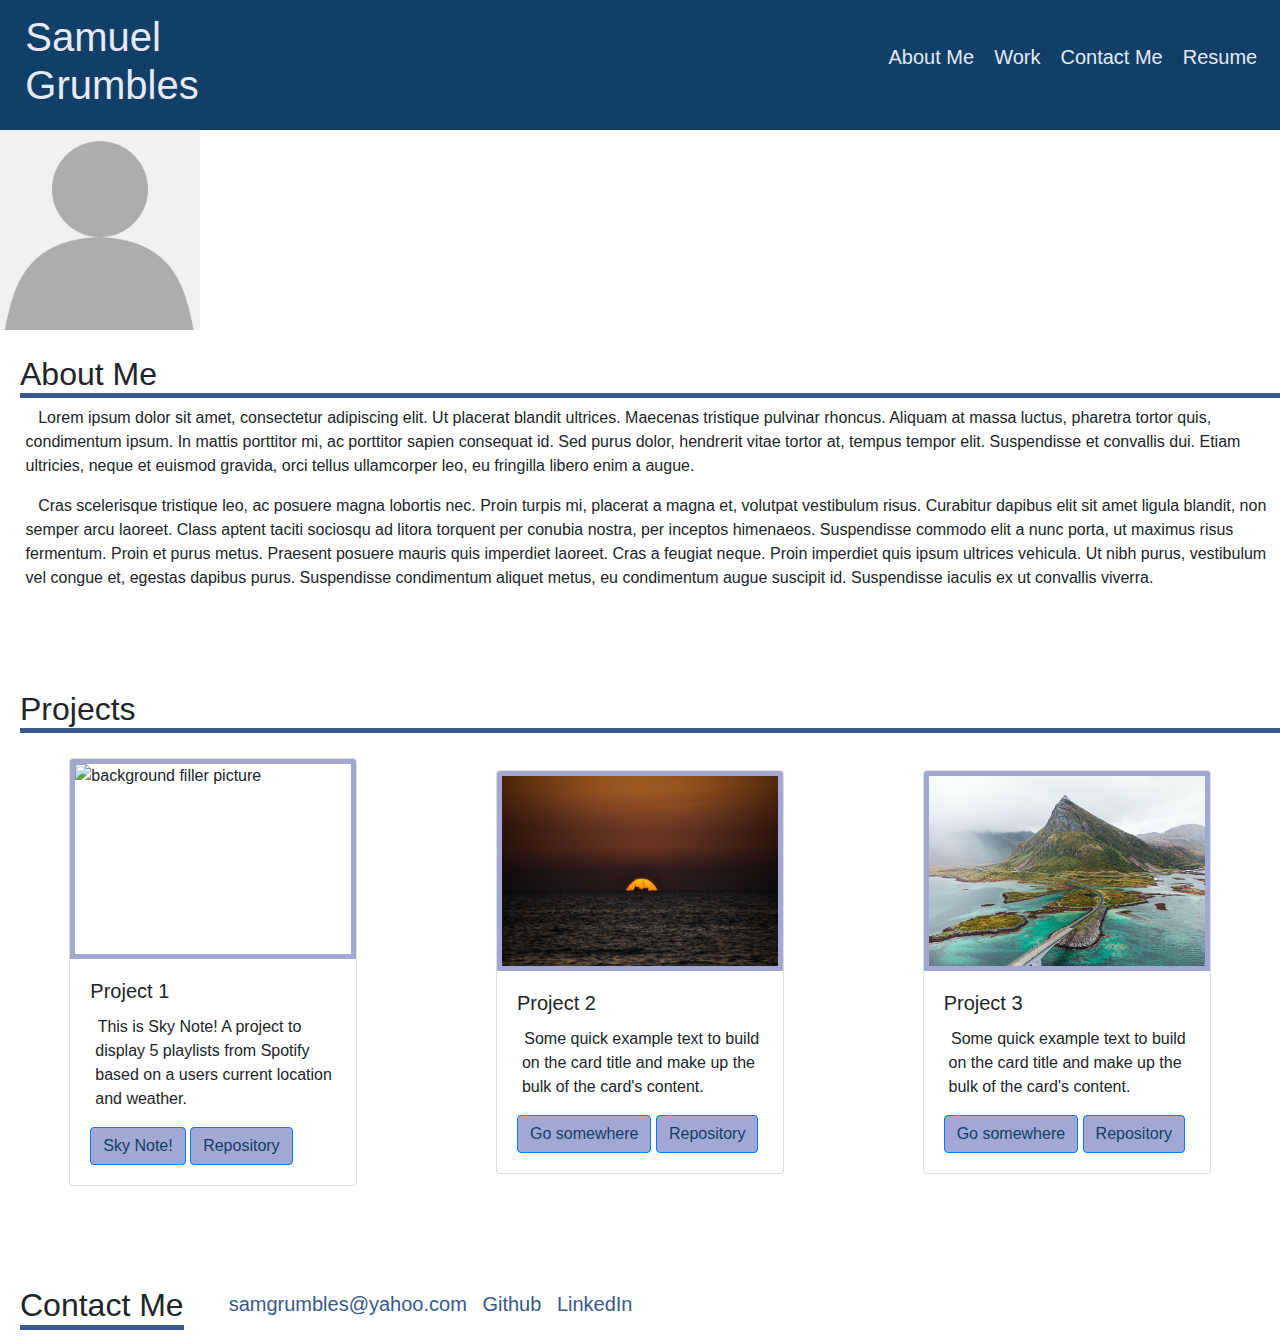
==== index.html @ 51832eec "updated files with content and styling" ====
<!DOCTYPE html>
<html lang="en">

<head>
    <title>Portfolio</title>
    <meta charset="UTF-8">
    <link rel="stylesheet" href="style.css">
    <link rel="stylesheet" href="https://cdnjs.cloudflare.com/ajax/libs/twitter-bootstrap/4.5.0/css/bootstrap.min.css">
</head>

<body>
    <section class="header">
        <h1>Samuel Grumbles</h1>
        <nav>
            <ul>
                <li>
                    <a href="#AboutMe"> About Me </a>
                </li>
                <li>
                    <a href="#work"> Work </a>
                </li>
                <li>
                    <a href="#contactme"> Contact Me </a>
                </li>
                <li>
                    <a href="#resume"> Resume </a>
                </li>
            </ul>
        </nav>
    </section>
    <section class="pfp">
        <img src="./assets/images/placeholder-person.jpeg" alt="profile picture" width="200px" height="200px"/>
    </section>
    <main>
        <section id="AboutMe">
            <h2>About Me</h2>
            <p>Lorem ipsum dolor sit amet, consectetur adipiscing elit. Ut placerat blandit ultrices. Maecenas tristique pulvinar rhoncus.
                 Aliquam at massa luctus, pharetra tortor quis, condimentum ipsum. In mattis porttitor mi, ac porttitor sapien consequat id.
                 Sed purus dolor, hendrerit vitae tortor at, tempus tempor elit. Suspendisse et convallis dui. Etiam ultricies, neque et 
                euismod gravida, orci tellus ullamcorper leo, eu fringilla libero enim a augue. </p>

            <p>Cras scelerisque tristique leo, ac posuere magna lobortis nec. Proin turpis mi, placerat a magna et, volutpat vestibulum risus. 
                Curabitur dapibus elit sit amet ligula blandit, non semper arcu laoreet. Class aptent taciti sociosqu ad litora torquent per 
                conubia nostra, per inceptos himenaeos. Suspendisse commodo elit a nunc porta, ut maximus risus fermentum. Proin et purus metus.
                Praesent posuere mauris quis imperdiet laoreet. Cras a feugiat neque. Proin imperdiet quis ipsum ultrices vehicula. Ut nibh purus, 
                vestibulum vel congue et, egestas dapibus purus. Suspendisse condimentum aliquet metus, eu condimentum augue suscipit id. Suspendisse 
                iaculis ex ut convallis viverra.</p>
        </section>
        <section id="projects">
            <h2> Projects </h2>
        </section>
        <section id="work">
              <div class="card" style="width: 18rem;">
                <img src="./assets/images/daniel-buhat-0-qYQwAUP2Y-unsplash.jpg" width="300" height="200" class="card-img-top" alt="background filler picture">
                <div class="card-body">
                  <h5 class="card-title">Project 1</h5>
                  <p class="card-text">This is Sky Note! A project to display 5 playlists from Spotify based on a users current location and weather.</p>
                  <a href="https://mach2258.github.io/Weather-music/" target="_blank" class="btn btn-primary">Sky Note!</a>
                  <a href="https://github.com/mach2258/Weather-music" target="_blank" class="btn btn-primary">Repository</a>
                </div>
              </div>
              <div class="card" style="width: 18rem;">
                <img src="./assets/images/thijs-scheper-A2E99-es8iU-unsplash.jpg" width="300" height="200" class="card-img-top" alt="...">
                <div class="card-body">
                  <h5 class="card-title">Project 2</h5>
                  <p class="card-text">Some quick example text to build on the card title and make up the bulk of the card's content.</p>
                  <a href="#" class="btn btn-primary">Go somewhere</a>
                  <a href="#" class="btn btn-primary">Repository</a>
                </div>
              </div>
              <div class="card" style="width: 18rem;">
                <img src="./assets/images/error-420-utD5ROksMno-unsplash.jpg" width="300" height="200" class="card-img-top" alt="...">
                <div class="card-body">
                  <h5 class="card-title">Project 3</h5>
                  <p class="card-text">Some quick example text to build on the card title and make up the bulk of the card's content.</p>
                  <a href="#" class="btn btn-primary">Go somewhere</a>
                  <a href="#" class="btn btn-primary">Repository</a>
                </div>
              </div>
        </section>
    </main>
    <footer>
        <section id="contactme">
            <h2>Contact Me</h2>
            <section>
                <ul>
                    <li>
                        <a href="mailto:samgrumbles@yahoo.com"> samgrumbles@yahoo.com </a>
                    </li>
                    <li>
                        <a href="https://github.com/GrumblesSam"> Github </a>
                    </li>
                    <li>
                        <a href="https://www.linkedin.com/in/samuel-grumbles-78575722a/"> LinkedIn </a>
                    </li>
                </ul>
            </section>
        </section>
    </footer>
</body>

</html>
---- style.css ----
:root{
    --bckgrd: #e7eaf6;
    --text: #a2a8d3;
    --headers: #38598b;
    --accent: #113f67;
}

*{
    font-family: 'Trebuchet MS', 'Lucida Sans Unicode', 'Lucida Grande', 'Lucida Sans', Arial, sans-serif;
    box-sizing: border-box;
}

body{
    background-color: var(--bckgrd);
    color: var(--headers);
    margin: 0;
    display: flex;
    flex-direction: column;
    justify-content: flex-start;
}

.header{
    background-color: var(--accent);
    color: var(--bckgrd);
    padding: 1%;
    align-items: center;
    display: flex;
    justify-content: flex-start;
    flex-direction: row;
}

.header nav{
    width: 100%;
    display: flex;
    justify-content: flex-end;
}

.header ul{
    display: flex;
    font-size: 20px;
    justify-content: flex-end;
    flex-wrap: wrap;
}

.header ul li{
    display: flex;
    padding: 0 10px;
}

.header ul li:hover{
    background-color: var(--bckgrd);
}

.header a{
    color: var(--bckgrd);
}

.header a:hover{
    color: var(--headers);
}

h1{
    position: relative;
    margin-left: 1%;
    justify-content: flex-start;
    width: 20%;
}

a{
    text-decoration: none;
}

ul{
    list-style: none;
}

ul li{
    display: inline-block;
}

.pfp{
    height: 200px;
    margin: 0;
    margin-bottom: 25px;
    background-image: url(./assets/images/IMG_6868.JPG);
    background-size: cover;
    background-position: center;
    display: flex;
    justify-content: flex-start;
}

h2{
    border-bottom: 5px solid var(--headers);
    margin-left: 20px;
}

main{
    display: flex;
    flex-wrap: wrap;
    flex-direction: row;
    align-items: center;
}

main p{
    text-indent: 1%;
    margin-left: 2%;
}

#projects{
    margin-top: 100px;
    margin-bottom: 25px;
}

#work{
    display: flex;
    flex-wrap: wrap;
    justify-content: space-around;
    align-items: center;
    margin-bottom: 100px;
}

#work a{
    color: var(--accent);
    background-color: var(--text);
}

#work img{
    border: 5px solid var(--text);
}

#contactme{
    text-align: center;
    display: flex;
    align-items: center;
}

#contactme ul{
    font-size: 20px;
}

#contactme ul li{
    padding: 0 5px;
}

#contactme a{
    color: var(--headers);
}
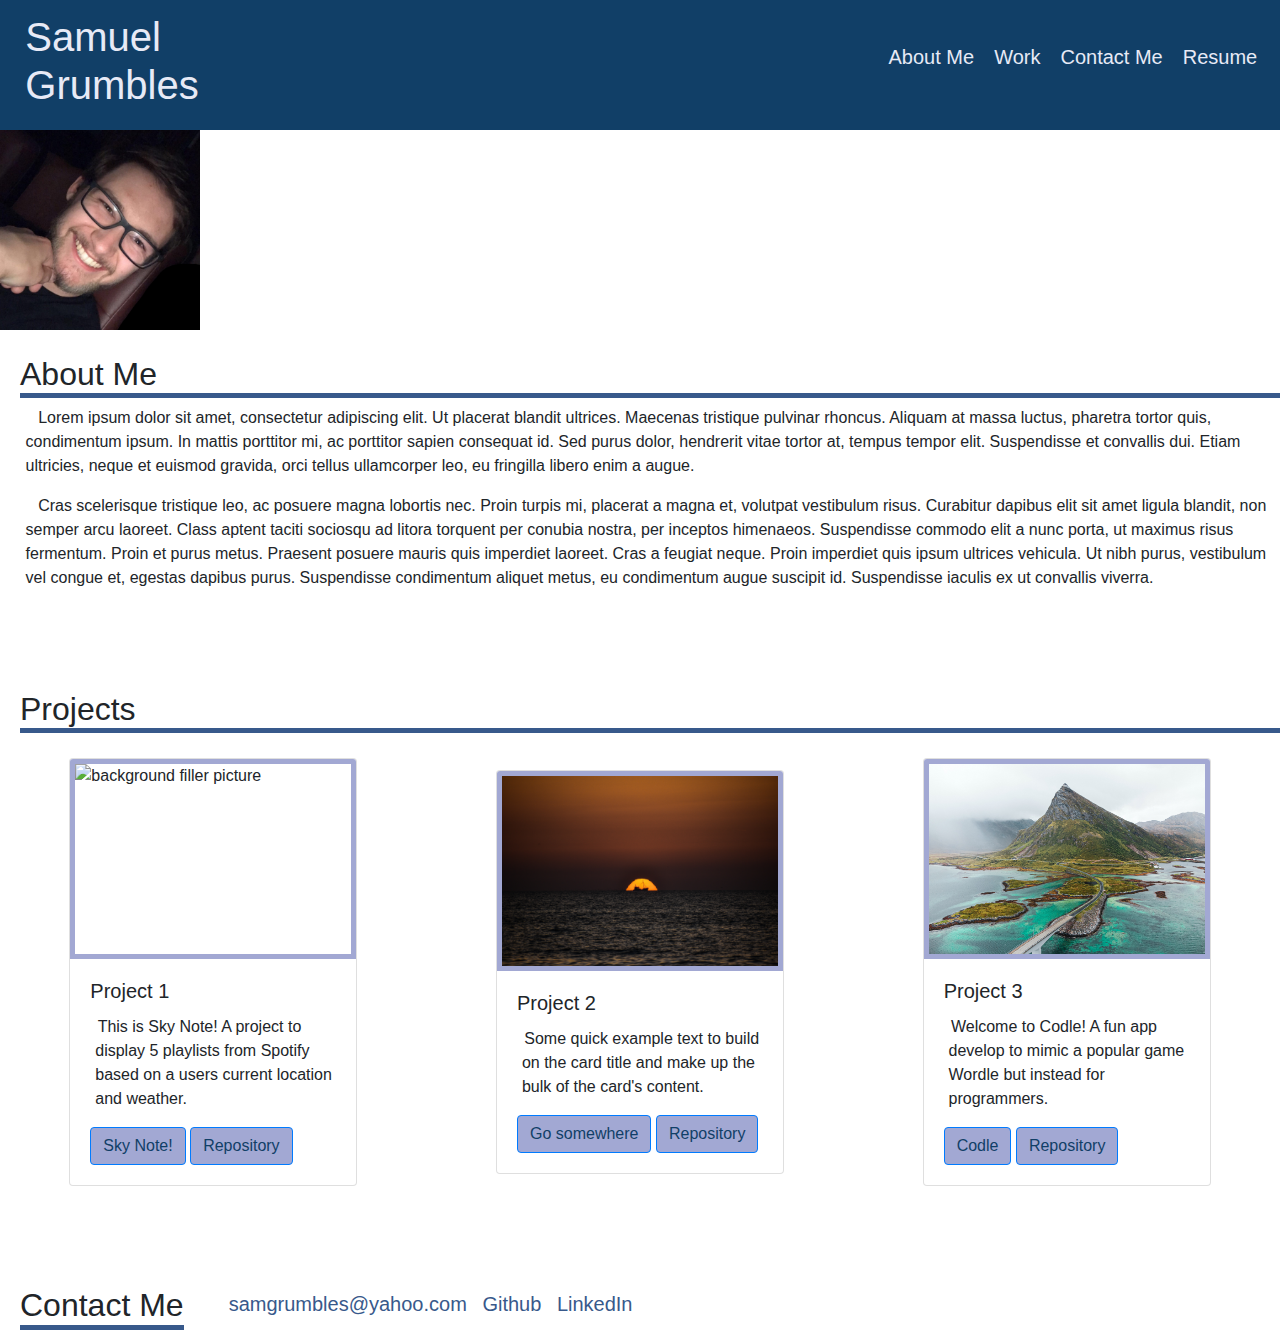
==== commit 379d2ef5: "updated links and pfp" ====
--- a/index.html
+++ b/index.html
@@ -29,7 +29,7 @@
         </nav>
     </section>
     <section class="pfp">
-        <img src="./assets/images/placeholder-person.jpeg" alt="profile picture" width="200px" height="200px"/>
+        <img src="./assets/images/IMG_0316.JPG" alt="profile picture" width="200px" height="200px"/>
     </section>
     <main>
         <section id="AboutMe">
@@ -64,17 +64,17 @@
                 <div class="card-body">
                   <h5 class="card-title">Project 2</h5>
                   <p class="card-text">Some quick example text to build on the card title and make up the bulk of the card's content.</p>
-                  <a href="#" class="btn btn-primary">Go somewhere</a>
-                  <a href="#" class="btn btn-primary">Repository</a>
+                  <a href="#" target="_blank" class="btn btn-primary">Go somewhere</a>
+                  <a href="https://github.com/GrumblesSam/SMAAK-Poker_2.0" target="_blank" class="btn btn-primary">Repository</a>
                 </div>
               </div>
               <div class="card" style="width: 18rem;">
                 <img src="./assets/images/error-420-utD5ROksMno-unsplash.jpg" width="300" height="200" class="card-img-top" alt="...">
                 <div class="card-body">
                   <h5 class="card-title">Project 3</h5>
-                  <p class="card-text">Some quick example text to build on the card title and make up the bulk of the card's content.</p>
-                  <a href="#" class="btn btn-primary">Go somewhere</a>
-                  <a href="#" class="btn btn-primary">Repository</a>
+                  <p class="card-text">Welcome to Codle! A fun app develop to mimic a popular game Wordle but instead for programmers.</p>
+                  <a href="https://codle-jsear.herokuapp.com" target="_blank" class="btn btn-primary">Codle</a>
+                  <a href="https://github.com/jacef790/Codle" target="_blank" class="btn btn-primary">Repository</a>
                 </div>
               </div>
         </section>
@@ -88,10 +88,10 @@
                         <a href="mailto:samgrumbles@yahoo.com"> samgrumbles@yahoo.com </a>
                     </li>
                     <li>
-                        <a href="https://github.com/GrumblesSam"> Github </a>
+                        <a href="https://github.com/GrumblesSam" target="_blank"> Github </a>
                     </li>
                     <li>
-                        <a href="https://www.linkedin.com/in/samuel-grumbles-78575722a/"> LinkedIn </a>
+                        <a href="https://www.linkedin.com/in/samuel-grumbles-78575722a/" target="_blank"> LinkedIn </a>
                     </li>
                 </ul>
             </section>
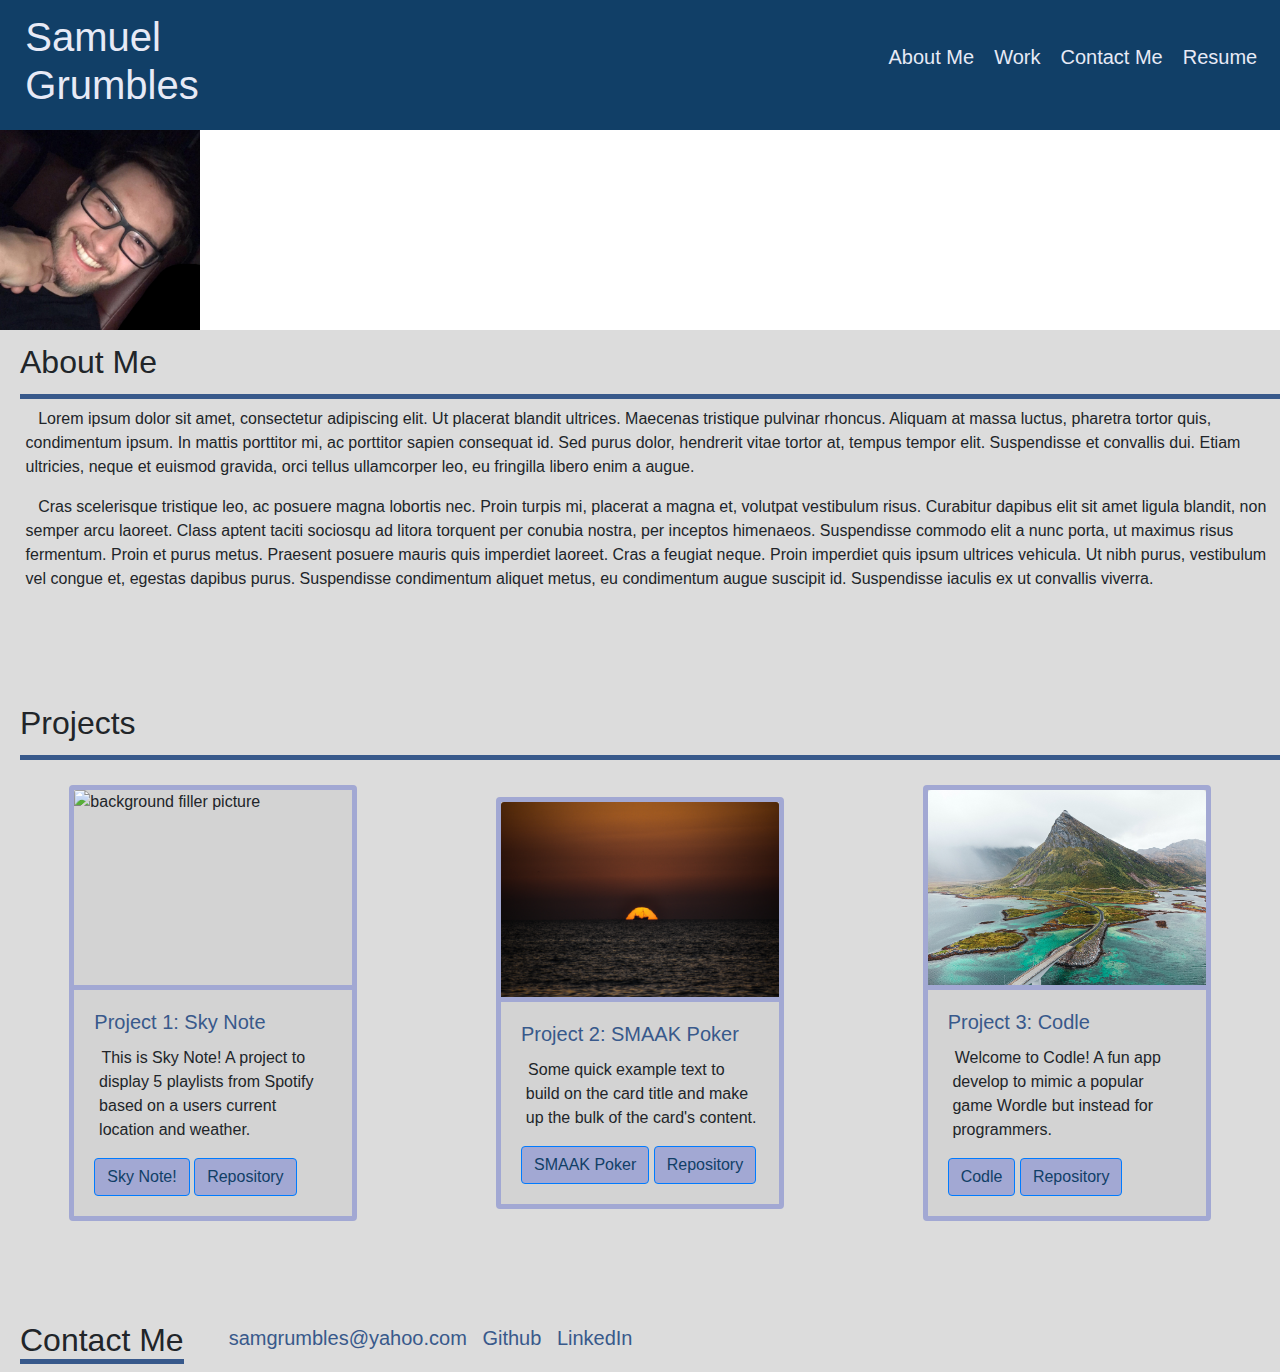
==== commit 2a08352c: "added styling and creating resume page" ====
--- a/index.html
+++ b/index.html
@@ -23,7 +23,7 @@
                     <a href="#contactme"> Contact Me </a>
                 </li>
                 <li>
-                    <a href="#resume"> Resume </a>
+                    <a href="./resume.html"> Resume </a>
                 </li>
             </ul>
         </nav>
@@ -53,7 +53,7 @@
               <div class="card" style="width: 18rem;">
                 <img src="./assets/images/daniel-buhat-0-qYQwAUP2Y-unsplash.jpg" width="300" height="200" class="card-img-top" alt="background filler picture">
                 <div class="card-body">
-                  <h5 class="card-title">Project 1</h5>
+                  <h5 class="card-title">Project 1: Sky Note</h5>
                   <p class="card-text">This is Sky Note! A project to display 5 playlists from Spotify based on a users current location and weather.</p>
                   <a href="https://mach2258.github.io/Weather-music/" target="_blank" class="btn btn-primary">Sky Note!</a>
                   <a href="https://github.com/mach2258/Weather-music" target="_blank" class="btn btn-primary">Repository</a>
@@ -62,16 +62,16 @@
               <div class="card" style="width: 18rem;">
                 <img src="./assets/images/thijs-scheper-A2E99-es8iU-unsplash.jpg" width="300" height="200" class="card-img-top" alt="...">
                 <div class="card-body">
-                  <h5 class="card-title">Project 2</h5>
+                  <h5 class="card-title">Project 2: SMAAK Poker</h5>
                   <p class="card-text">Some quick example text to build on the card title and make up the bulk of the card's content.</p>
-                  <a href="#" target="_blank" class="btn btn-primary">Go somewhere</a>
+                  <a href="https://quiet-sierra-54598.herokuapp.com" target="_blank" class="btn btn-primary">SMAAK Poker</a>
                   <a href="https://github.com/GrumblesSam/SMAAK-Poker_2.0" target="_blank" class="btn btn-primary">Repository</a>
                 </div>
               </div>
               <div class="card" style="width: 18rem;">
                 <img src="./assets/images/error-420-utD5ROksMno-unsplash.jpg" width="300" height="200" class="card-img-top" alt="...">
                 <div class="card-body">
-                  <h5 class="card-title">Project 3</h5>
+                  <h5 class="card-title">Project 3: Codle</h5>
                   <p class="card-text">Welcome to Codle! A fun app develop to mimic a popular game Wordle but instead for programmers.</p>
                   <a href="https://codle-jsear.herokuapp.com" target="_blank" class="btn btn-primary">Codle</a>
                   <a href="https://github.com/jacef790/Codle" target="_blank" class="btn btn-primary">Repository</a>
--- a/style.css
+++ b/style.css
@@ -3,6 +3,8 @@
     --text: #a2a8d3;
     --headers: #38598b;
     --accent: #113f67;
+    --bckgrd2: #dcdcdc;
+    --card: #d3d3d3;
 }
 
 *{
@@ -81,7 +83,6 @@
 .pfp{
     height: 200px;
     margin: 0;
-    margin-bottom: 25px;
     background-image: url(./assets/images/IMG_6868.JPG);
     background-size: cover;
     background-position: center;
@@ -99,6 +100,7 @@
     flex-wrap: wrap;
     flex-direction: row;
     align-items: center;
+    background-color: var(--bckgrd2);
 }
 
 main p{
@@ -106,9 +108,17 @@
     margin-left: 2%;
 }
 
+#AboutMe h2{
+    line-height: 200%;
+}
+
 #projects{
     margin-top: 100px;
     margin-bottom: 25px;
+}
+
+#projects h2{
+    line-height: 200%;
 }
 
 #work{
@@ -124,11 +134,25 @@
     background-color: var(--text);
 }
 
+#work a:hover{
+    background-color: var(--bckgrd);
+}
+
 #work img{
+    border-bottom: 5px solid var(--text);
+}
+
+#work .card{
     border: 5px solid var(--text);
+    background-color: var(--card);
+}
+
+#work h5{
+    color: var(--headers);
 }
 
 #contactme{
+    background-color: var(--bckgrd2);
     text-align: center;
     display: flex;
     align-items: center;
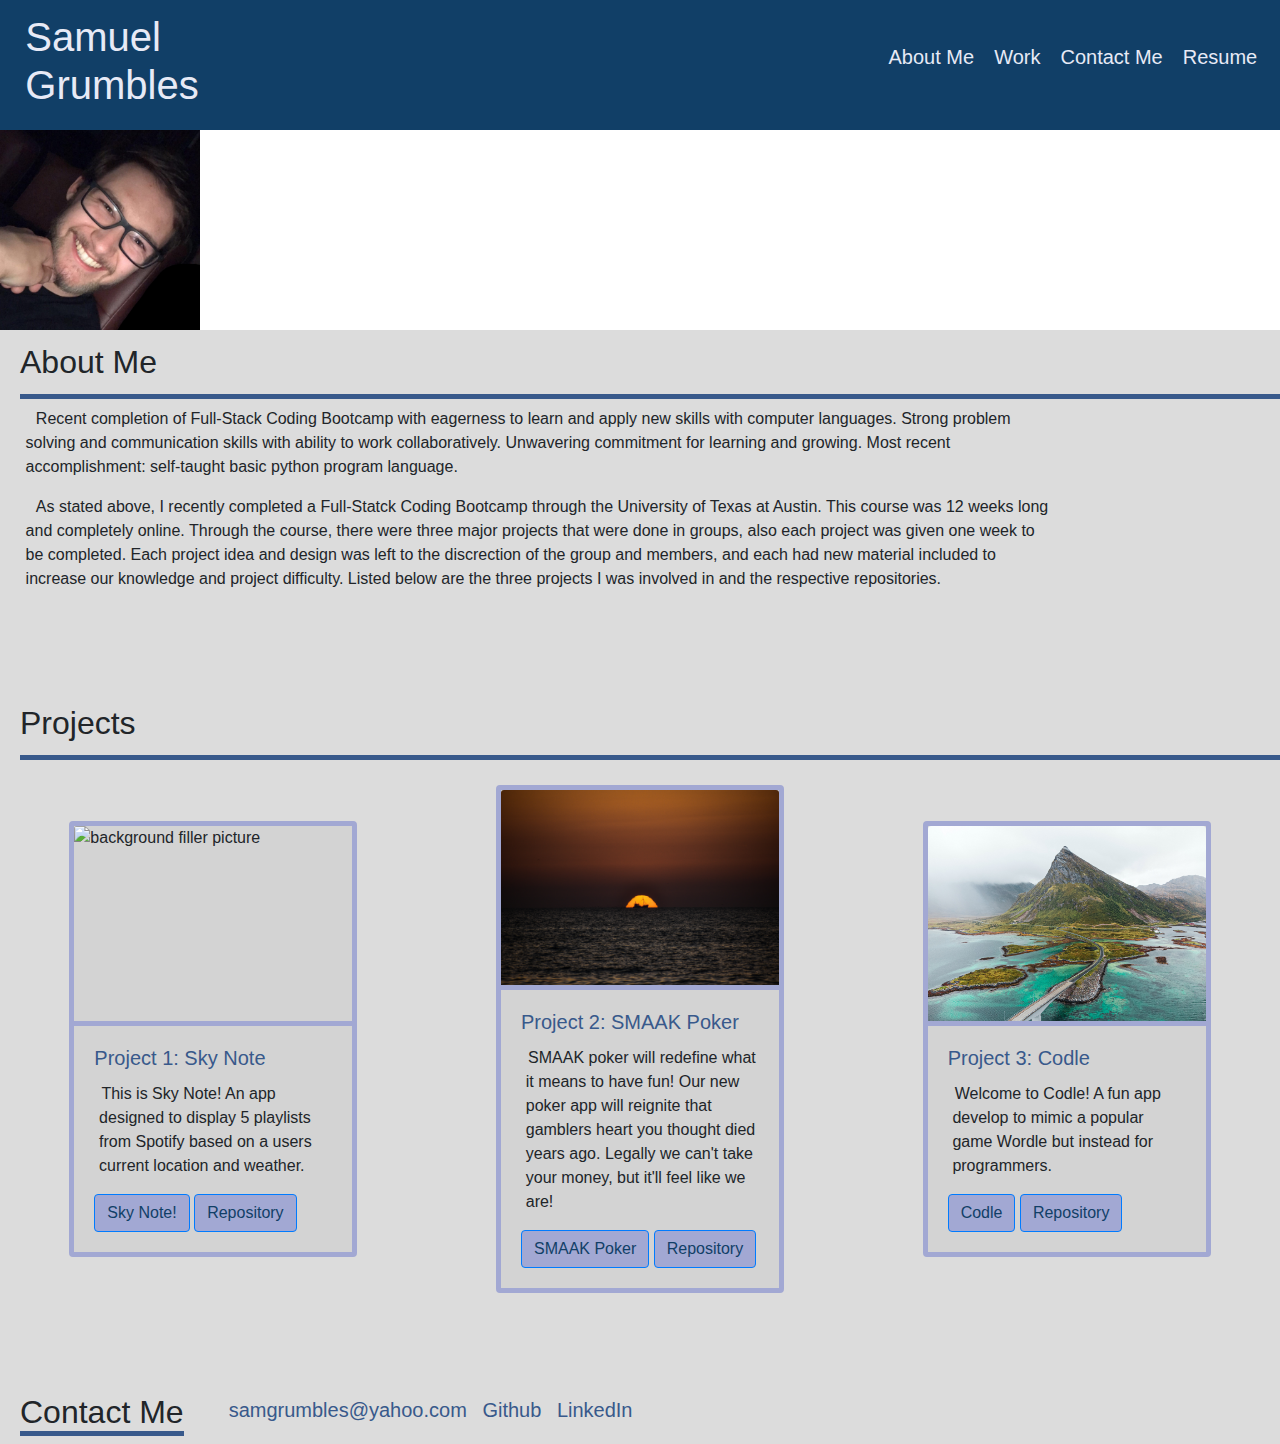
==== commit a685b424: "adjusted file structure" ====
--- a/index.html
+++ b/index.html
@@ -4,7 +4,7 @@
 <head>
     <title>Portfolio</title>
     <meta charset="UTF-8">
-    <link rel="stylesheet" href="style.css">
+    <link rel="stylesheet" href="./assets/css/style.css">
     <link rel="stylesheet" href="https://cdnjs.cloudflare.com/ajax/libs/twitter-bootstrap/4.5.0/css/bootstrap.min.css">
 </head>
 
@@ -34,17 +34,16 @@
     <main>
         <section id="AboutMe">
             <h2>About Me</h2>
-            <p>Lorem ipsum dolor sit amet, consectetur adipiscing elit. Ut placerat blandit ultrices. Maecenas tristique pulvinar rhoncus.
-                 Aliquam at massa luctus, pharetra tortor quis, condimentum ipsum. In mattis porttitor mi, ac porttitor sapien consequat id.
-                 Sed purus dolor, hendrerit vitae tortor at, tempus tempor elit. Suspendisse et convallis dui. Etiam ultricies, neque et 
-                euismod gravida, orci tellus ullamcorper leo, eu fringilla libero enim a augue. </p>
+            <p>Recent completion of Full-Stack Coding Bootcamp with eagerness to learn and apply 
+                new skills with computer languages. Strong problem solving and communication 
+                skills with ability to work collaboratively. Unwavering commitment for 
+                learning and growing. Most recent accomplishment: self-taught basic python program language. </p>
 
-            <p>Cras scelerisque tristique leo, ac posuere magna lobortis nec. Proin turpis mi, placerat a magna et, volutpat vestibulum risus. 
-                Curabitur dapibus elit sit amet ligula blandit, non semper arcu laoreet. Class aptent taciti sociosqu ad litora torquent per 
-                conubia nostra, per inceptos himenaeos. Suspendisse commodo elit a nunc porta, ut maximus risus fermentum. Proin et purus metus.
-                Praesent posuere mauris quis imperdiet laoreet. Cras a feugiat neque. Proin imperdiet quis ipsum ultrices vehicula. Ut nibh purus, 
-                vestibulum vel congue et, egestas dapibus purus. Suspendisse condimentum aliquet metus, eu condimentum augue suscipit id. Suspendisse 
-                iaculis ex ut convallis viverra.</p>
+            <p>As stated above, I recently completed a Full-Statck Coding Bootcamp through the University of Texas at Austin. 
+                This course was 12 weeks long and completely online. Through the course, there were three major projects that 
+                were done in groups, also each project was given one week to be completed. Each project idea and design was left to the 
+                discrection of the group and members, and each had new material included to increase our knowledge and project difficulty.
+                Listed below are the three projects I was involved in and the respective repositories. </p>
         </section>
         <section id="projects">
             <h2> Projects </h2>
@@ -54,7 +53,7 @@
                 <img src="./assets/images/daniel-buhat-0-qYQwAUP2Y-unsplash.jpg" width="300" height="200" class="card-img-top" alt="background filler picture">
                 <div class="card-body">
                   <h5 class="card-title">Project 1: Sky Note</h5>
-                  <p class="card-text">This is Sky Note! A project to display 5 playlists from Spotify based on a users current location and weather.</p>
+                  <p class="card-text">This is Sky Note! An app designed to display 5 playlists from Spotify based on a users current location and weather.</p>
                   <a href="https://mach2258.github.io/Weather-music/" target="_blank" class="btn btn-primary">Sky Note!</a>
                   <a href="https://github.com/mach2258/Weather-music" target="_blank" class="btn btn-primary">Repository</a>
                 </div>
@@ -63,7 +62,7 @@
                 <img src="./assets/images/thijs-scheper-A2E99-es8iU-unsplash.jpg" width="300" height="200" class="card-img-top" alt="...">
                 <div class="card-body">
                   <h5 class="card-title">Project 2: SMAAK Poker</h5>
-                  <p class="card-text">Some quick example text to build on the card title and make up the bulk of the card's content.</p>
+                  <p class="card-text">SMAAK poker will redefine what it means to have fun! Our new poker app will reignite that gamblers heart you thought died years ago. Legally we can't take your money, but it'll feel like we are!</p>
                   <a href="https://quiet-sierra-54598.herokuapp.com" target="_blank" class="btn btn-primary">SMAAK Poker</a>
                   <a href="https://github.com/GrumblesSam/SMAAK-Poker_2.0" target="_blank" class="btn btn-primary">Repository</a>
                 </div>
--- a/assets/css/style.css
+++ b/assets/css/style.css
@@ -0,0 +1,175 @@
+:root{
+    --a: #e7eaf6;
+    --b: #a2a8d3;
+    --c: #38598b;
+    --d: #113f67;
+    --e: #dcdcdc;
+    --f: #d3d3d3;
+}
+
+*{
+    font-family: 'Trebuchet MS', 'Lucida Sans Unicode', 'Lucida Grande', 'Lucida Sans', Arial, sans-serif;
+    box-sizing: border-box;
+}
+
+body{
+    background-color: var(--a);
+    color: var(--c);
+    margin: 0;
+    display: flex;
+    flex-direction: column;
+    justify-content: flex-start;
+}
+
+.header{
+    background-color: var(--d);
+    color: var(--a);
+    padding: 1%;
+    align-items: center;
+    display: flex;
+    justify-content: flex-start;
+    flex-direction: row;
+}
+
+.header nav{
+    width: 100%;
+    display: flex;
+    justify-content: flex-end;
+}
+
+.header ul{
+    display: flex;
+    font-size: 20px;
+    justify-content: flex-end;
+    flex-wrap: wrap;
+}
+
+.header ul li{
+    display: flex;
+    padding: 0 10px;
+}
+
+.header ul li:hover{
+    background-color: var(--a);
+}
+
+.header a{
+    color: var(--a);
+}
+
+.header a:hover{
+    color: var(--c);
+}
+
+h1{
+    position: relative;
+    margin-left: 1%;
+    justify-content: flex-start;
+    width: 20%;
+}
+
+a{
+    text-decoration: none;
+}
+
+ul{
+    list-style: none;
+}
+
+ul li{
+    display: inline-block;
+}
+
+.pfp{
+    height: 200px;
+    margin: 0;
+    background-image: url(../images/IMG_6868.JPG);
+    background-size: cover;
+    background-position: center;
+    display: flex;
+    justify-content: flex-start;
+}
+
+h2{
+    border-bottom: 5px solid var(--c);
+    margin-left: 20px;
+}
+
+main{
+    display: flex;
+    flex-wrap: wrap;
+    flex-direction: row;
+    align-items: center;
+    background-color: var(--e);
+}
+
+main p{
+    text-indent: 1%;
+    margin-left: 2%;
+}
+
+#AboutMe h2{
+    line-height: 200%;
+}
+
+#AboutMe p{
+    width: 80%;
+}
+
+#projects{
+    margin-top: 100px;
+    margin-bottom: 25px;
+}
+
+#projects h2{
+    line-height: 200%;
+}
+
+#work{
+    display: flex;
+    flex-wrap: wrap;
+    justify-content: space-around;
+    align-items: center;
+    margin-bottom: 100px;
+}
+
+#work a{
+    color: var(--d);
+    background-color: var(--b);
+}
+
+#work a:hover{
+    background-color: var(--a);
+}
+
+#work img{
+    border-bottom: 5px solid var(--b);
+}
+
+#work .card{
+    border: 5px solid var(--b);
+    background-color: var(--f);
+}
+
+#work h5{
+    color: var(--c);
+}
+
+#contactme{
+    background-color: var(--e);
+    text-align: center;
+    display: flex;
+    align-items: center;
+}
+
+#contactme ul{
+    font-size: 20px;
+}
+
+#contactme ul li{
+    padding: 0 5px;
+}
+
+#contactme a{
+    color: var(--c);
+}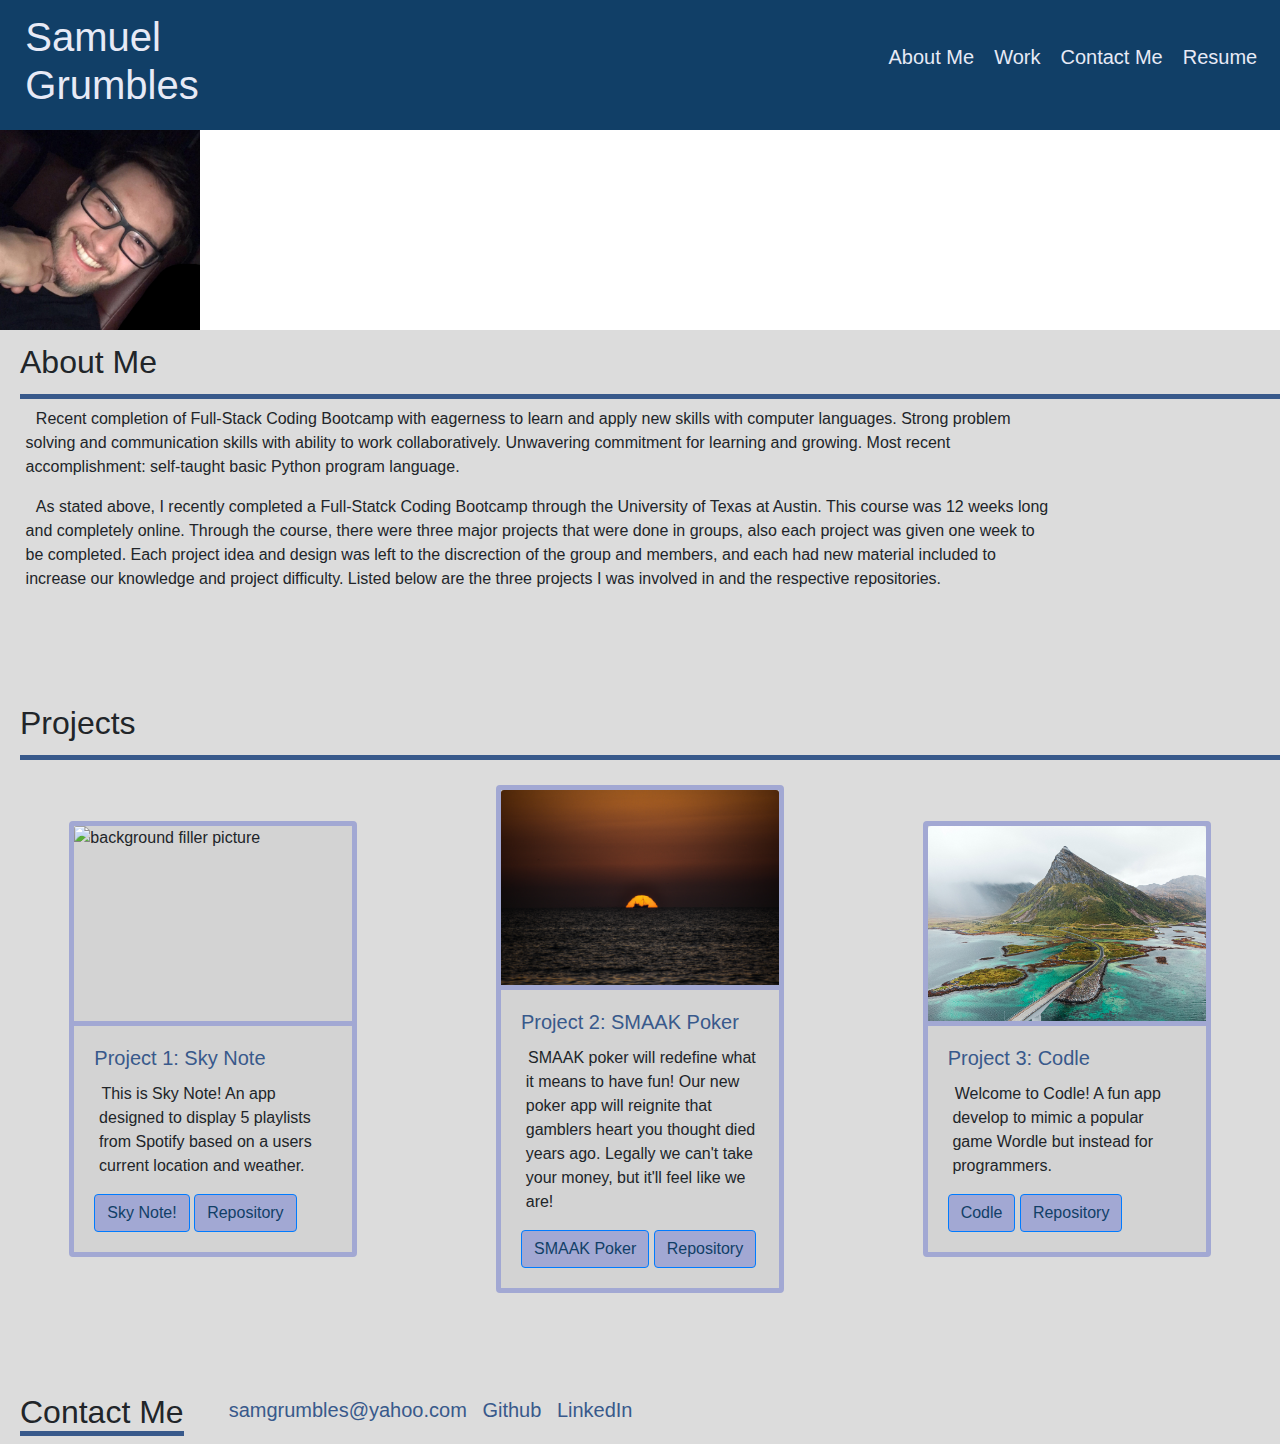
==== commit b164b2b1: "final adjustments to content" ====
--- a/index.html
+++ b/index.html
@@ -37,7 +37,7 @@
             <p>Recent completion of Full-Stack Coding Bootcamp with eagerness to learn and apply 
                 new skills with computer languages. Strong problem solving and communication 
                 skills with ability to work collaboratively. Unwavering commitment for 
-                learning and growing. Most recent accomplishment: self-taught basic python program language. </p>
+                learning and growing. Most recent accomplishment: self-taught basic Python program language. </p>
 
             <p>As stated above, I recently completed a Full-Statck Coding Bootcamp through the University of Texas at Austin. 
                 This course was 12 weeks long and completely online. Through the course, there were three major projects that 
